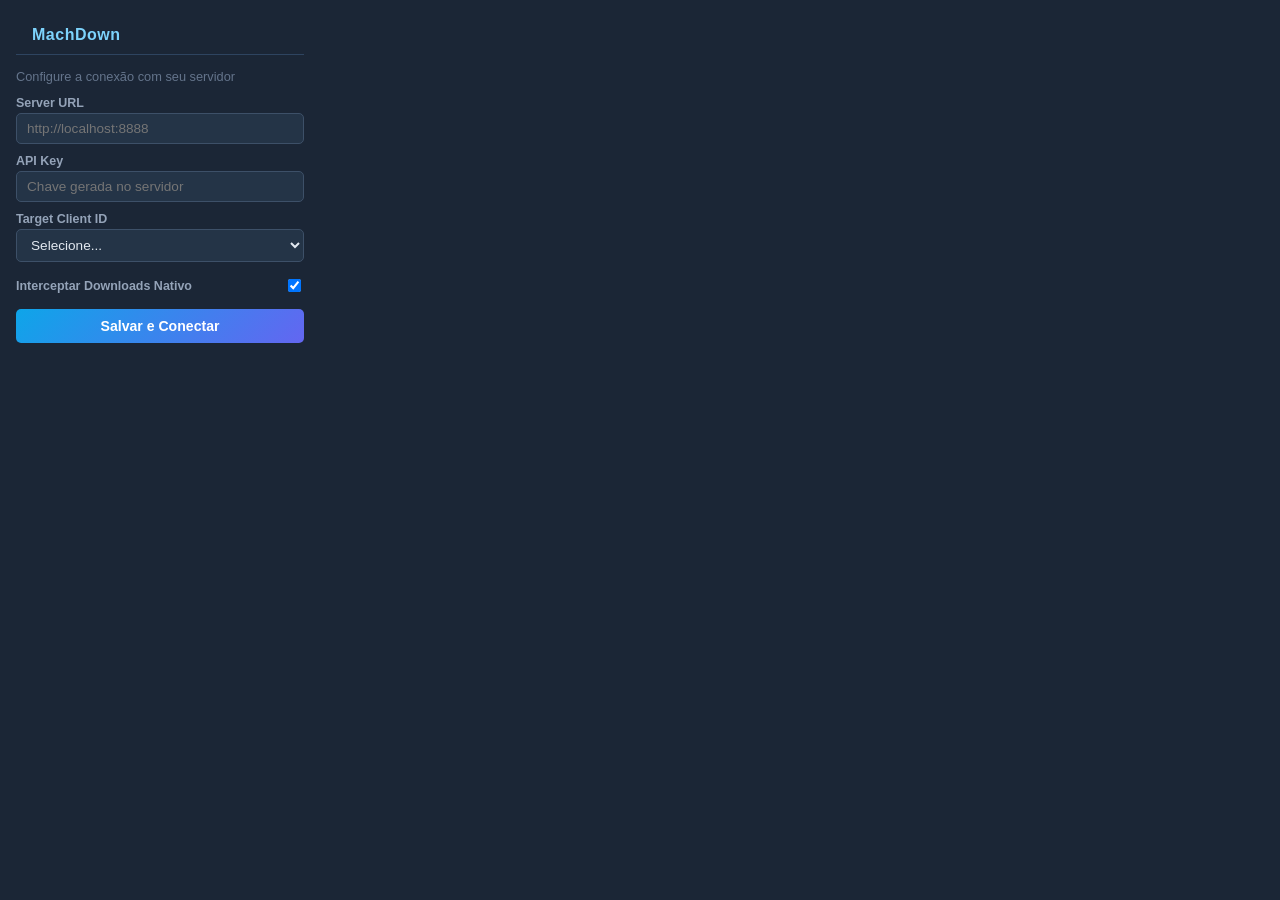
==== extension/popup.html @ bb6d082b "Initial commit with security preparations" ====
<!DOCTYPE html>
<html lang="pt-BR">
<head>
    <meta charset="UTF-8">
    <style>
        * { box-sizing: border-box; }
        body {
            width: 320px;
            min-height: 120px;
            padding: 0;
            margin: 0;
            font-family: -apple-system, BlinkMacSystemFont, "Segoe UI", Roboto, sans-serif;
            background: #1b2636;
            color: #e2e8f0;
        }

        /* Header comum */
        .header {
            display: flex;
            align-items: center;
            justify-content: space-between;
            padding: 12px 16px 10px;
            border-bottom: 1px solid #2e4460;
        }
        .header h3 {
            margin: 0;
            font-size: 1rem;
            color: #7dd3fc;
            letter-spacing: 0.5px;
        }
        .icon-btn {
            background: transparent;
            border: 1px solid #3d5068;
            color: #94a3b8;
            padding: 4px 8px;
            border-radius: 5px;
            cursor: pointer;
            font-size: 0.95rem;
            transition: background 0.15s;
        }
        .icon-btn:hover { background: #243447; color: #7dd3fc; }

        /* Tela de configuração */
        #screen-setup { padding: 14px 16px; }
        .subtitle { font-size: 0.8rem; color: #64748b; margin: 0 0 12px 0; }
        label { display: block; font-size: 0.78rem; font-weight: 600; color: #94a3b8; margin-top: 10px; margin-bottom: 3px; }
        input {
            width: 100%; padding: 7px 10px;
            border: 1px solid #3d5068; border-radius: 5px;
            background: #243447; color: #e2e8f0; font-size: 0.85rem;
            outline: none; transition: border-color 0.15s;
        }
        input:focus { border-color: #7dd3fc; }
        .btn-primary {
            margin-top: 14px; width: 100%; padding: 9px;
            background: linear-gradient(135deg, #0ea5e9, #6366f1);
            color: white; border: none; border-radius: 5px;
            cursor: pointer; font-weight: 600; font-size: 0.88rem;
            transition: opacity 0.15s;
        }
        .btn-primary:hover { opacity: 0.87; }
        #status { margin-top: 8px; font-size: 0.8rem; color: #4ade80; text-align: center; min-height: 18px; }

        /* Tela principal */
        #screen-main { display: none; padding: 12px 16px 14px; }
        .quick-actions { display: flex; flex-direction: column; gap: 8px; }
        .action-card {
            background: #243447; border: 1px solid #2e4460;
            border-radius: 7px; padding: 10px 14px;
            display: flex; align-items: center; gap: 10px;
        }
        .action-card .icon { font-size: 1.3rem; }
        .action-card .info { flex: 1; }
        .action-card .info strong { display: block; font-size: 0.88rem; color: #e2e8f0; }
        .action-card .info small { font-size: 0.76rem; color: #64748b; }
        .badge {
            display: inline-block; background: #0ea5e9;
            color: white; font-size: 0.7rem; font-weight: 700;
            padding: 2px 7px; border-radius: 10px;
        }
        #status-indicator {
            font-size: 0.78rem; color: #4ade80;
            padding: 4px 0 0 0; text-align: center;
        }
    </style>
</head>
<body>

    <!-- ===== TELA DE CONFIGURAÇÃO ===== -->
    <div id="screen-setup">
        <div class="header">
            <h3>MachDown</h3>
            <button class="icon-btn" id="btn-back" style="display:none" title="Voltar sem salvar">← Voltar</button>
        </div>
        <div style="padding: 14px 0 0">
            <p class="subtitle">Configure a conexão com seu servidor</p>
            <label>Server URL</label>
            <input type="text" id="server_url" placeholder="http://localhost:8888">

            <label>API Key</label>
            <input type="password" id="api_key" placeholder="Chave gerada no servidor">

            <label>Target Client ID</label>
            <div style="display:flex; gap: 8px;">
                <select id="client_id" style="flex:1; padding: 7px 10px; border: 1px solid #3d5068; border-radius: 5px; background: #243447; color: #e2e8f0; font-size: 0.85rem; outline: none;">
                    <option value="">Selecione...</option>
                </select>
            </div>
            
            <div style="margin-top: 14px; display: flex; align-items: center; justify-content: space-between;">
                <label style="margin: 0;">Interceptar Downloads Nativo</label>
                <input type="checkbox" id="intercept_enabled" style="width: auto;" checked>
            </div>

            <button class="btn-primary" id="save">Salvar e Conectar</button>
            <div id="status"></div>
        </div>
    </div>

    <!-- ===== TELA PRINCIPAL ===== -->
    <div id="screen-main">
        <div class="header">
            <h3>MachDown</h3>
            <button class="icon-btn" id="btn-settings" title="Configurações">⚙️</button>
        </div>
        <div class="quick-actions" style="margin-top: 12px;">
            <div class="action-card">
                <span class="icon">🖱️</span>
                <div class="info">
                    <strong>Download com 1 clique</strong>
                    <small>Clique direito em link → Enviar ao MachDown</small>
                </div>
            </div>

            <!-- Download Direto -->
            <div class="action-card" style="flex-direction: column; align-items: stretch; gap: 8px;">
                <div style="display:flex; justify-content:space-between;">
                    <strong>Download Direto</strong>
                </div>
                <div style="display:flex; gap: 8px;">
                    <input type="text" id="direct_url" placeholder="https://..." style="flex:1;">
                    <button class="icon-btn" id="btn-direct-download" title="Baixar">🚀</button>
                </div>
            </div>

            <!-- Lista de Downloads -->
            <div class="action-card" style="flex-direction: column; align-items: stretch; gap: 8px;">
                <div style="display:flex; justify-content:space-between;">
                    <strong>Downloads Recentes</strong>
                    <button class="icon-btn" id="btn-refresh-downloads" style="padding: 2px 5px;" title="Atualizar">🔄</button>
                </div>
                <ul id="ext-downloads-list" style="margin: 0; padding: 0; list-style: none; font-size: 0.8rem; max-height: 120px; overflow-y: auto;">
                    <li style="color:#64748b; text-align:center;">Carregando...</li>
                </ul>
            </div>
        </div>
        <div id="status-indicator" style="margin-top:10px;">✅ Conectado a <span id="display-server"></span></div>
    </div>

    <script src="popup.js"></script>
</body>
</html>
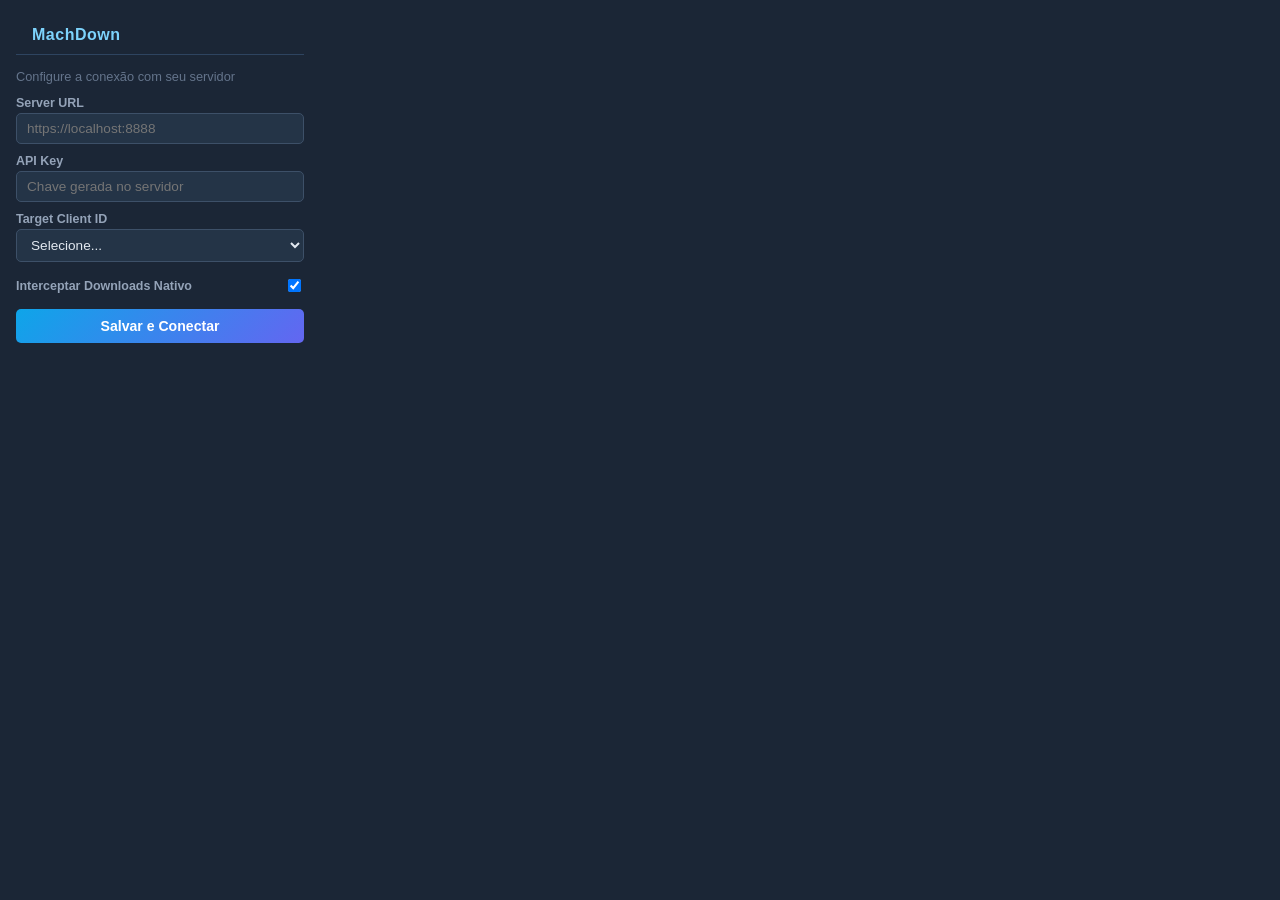
==== commit 07441fe6: "feat(extension): update popup and background for the TLS server Co-Authored-By: Claude Sonnet 5.5 <n" ====
--- a/extension/popup.html
+++ b/extension/popup.html
@@ -95,7 +95,7 @@
         <div style="padding: 14px 0 0">
             <p class="subtitle">Configure a conexão com seu servidor</p>
             <label>Server URL</label>
-            <input type="text" id="server_url" placeholder="http://localhost:8888">
+            <input type="text" id="server_url" placeholder="https://localhost:8888">
 
             <label>API Key</label>
             <input type="password" id="api_key" placeholder="Chave gerada no servidor">
